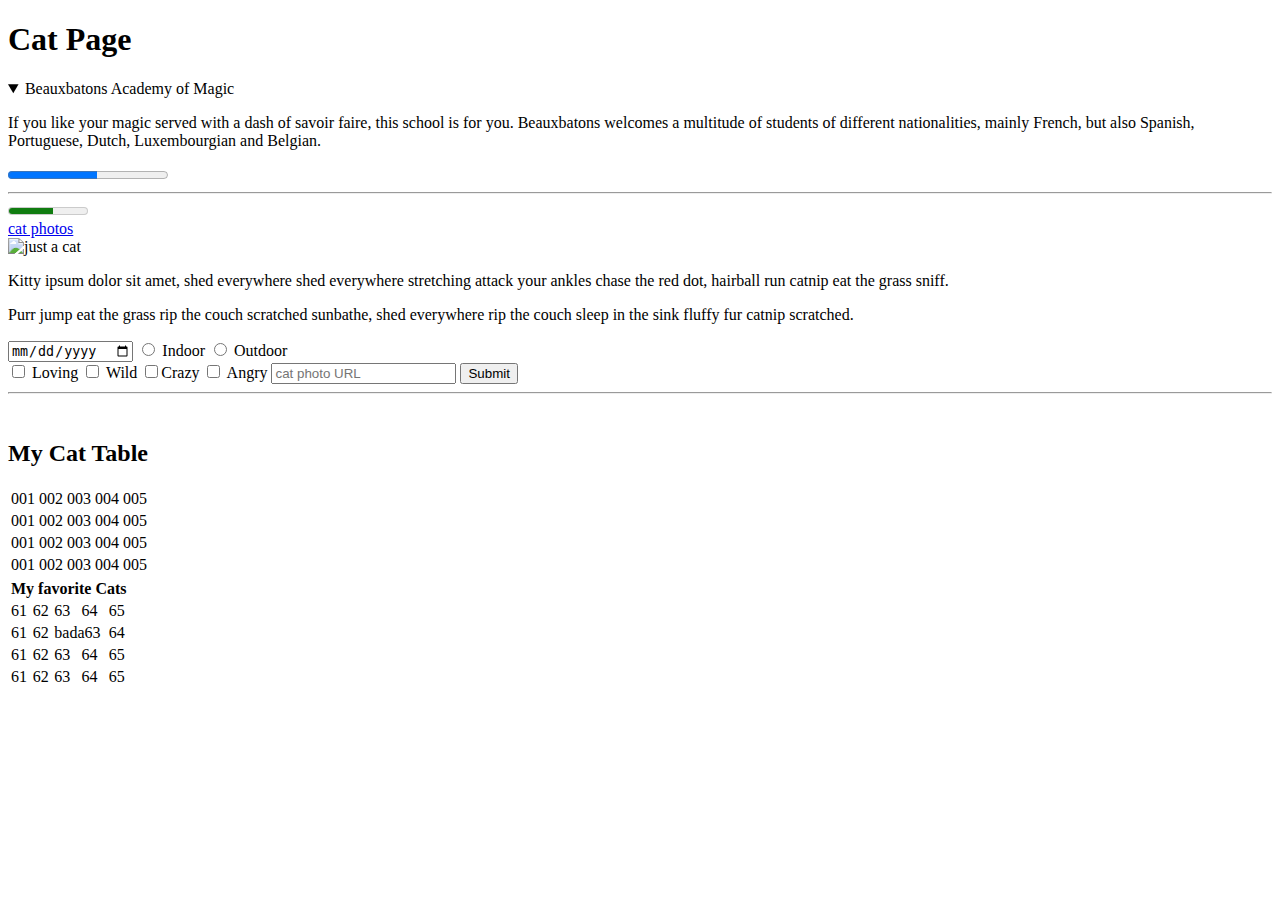
==== index.html @ 19daad34 "HTML today" ====
<!DOCTYPE html>
<html lang="en">
<head>
    <meta charset="UTF-8">
    <meta name="viewport" content="width=device-width, initial-scale=1.0">
    <meta http-equiv="X-UA-Compatible" content="ie=edge">
    <title>HTML Playground</title>
</head>
<body>
    <main>
        <h1>Cat Page</h1>
        <details open>
                <summary>Beauxbatons Academy of Magic</summary>
                <p>
                    If you like your magic served with a dash of savoir faire, this school is for you. Beauxbatons welcomes a multitude of students of different nationalities, mainly French, but also Spanish, Portuguese, Dutch, Luxembourgian and Belgian.
                </p>
            </details>
        <progress value="56" max="100"></progress>
        <hr>
<meter min="0" max="100" value="56" low="25" high="75" optimum="50"></meter>
        <div><a href="http://freecatphotoapp.com">cat photos</a></div>
        
        <img src="https://bit.ly/fcc-relaxing-cat" alt="just a cat">
        <p>Kitty ipsum dolor sit amet, shed everywhere shed everywhere stretching attack your ankles chase the red dot, hairball run catnip eat the grass sniff.</p>
        <p>
           Purr jump eat the grass rip the couch scratched sunbathe, shed everywhere rip the couch sleep in the sink fluffy fur catnip scratched. 
        </p>
    </main>
    <form action="/submit-cat-photo">
        <input type="date">
        <label for="indoor"><input id="indoor" type="radio" name="indoor-outdoor"> Indoor</label>
        <label for="outdoor"><input id="outdoor" type="radio" name="indoor-outdoor"> Outdoor</label><br>
    
        <label for="loving"><input id="loving" type="checkbox" name="personality" required> Loving</label>
        <label for="wild"><input id="wild" type="checkbox" name="personality"> Wild</label>
        <label for="crazy"><input id="crazy" type="checkbox" name="personality">Crazy</label>
        <label for="angry"><input id="angry" type="checkbox" name="personality"> Angry</label>

    
    
        <input type="text" placeholder="cat photo URL" required>
        <button type="submit">Submit</button>
      </form>
      <hr>
      <br>
      <h2>My Cat Table</h2>
      <table>
          <tr>
              <td>001</td>
              <td>002</td>
              <td>003</td>
              <td>004</td>
              <td>005</td>
          </tr>
          <tr>
              <td>001</td>
              <td>002</td>
              <td>003</td>
              <td>004</td>
              <td>005</td>
          </tr>
          <tr>
              <td>001</td>
              <td>002</td>
              <td>003</td>
              <td>004</td>
              <td>005</td>
          </tr>
          <tr>
              <td>001</td>
              <td>002</td>
              <td>003</td>
              <td>004</td>
              <td>005</td>
          </tr>
      </table>

      <table>
          <thead>
              <tr>
                  <th colspan="5">My favorite Cats</th>
              </tr>
          </thead>
          <tr>
              <td>61</td>
              <td>62</td>
              <td>63</td>
              <td>64</td>
              <td>65</td>
          </tr>
          <tr>
              <td>61</td>
              <td>62</td>
              <td colspan="2">bada63</td>
              <td>64</td>
            </tr>
          <tr>
              <td>61</td>
              <td>62</td>
              <td>63</td>
              <td>64</td>
              <td>65</td>
          </tr>
          <tr>
              <td>61</td>
              <td>62</td>
              <td>63</td>
              <td>64</td>
              <td>65</td>
          </tr>
      </table>
    
</body>
</html>
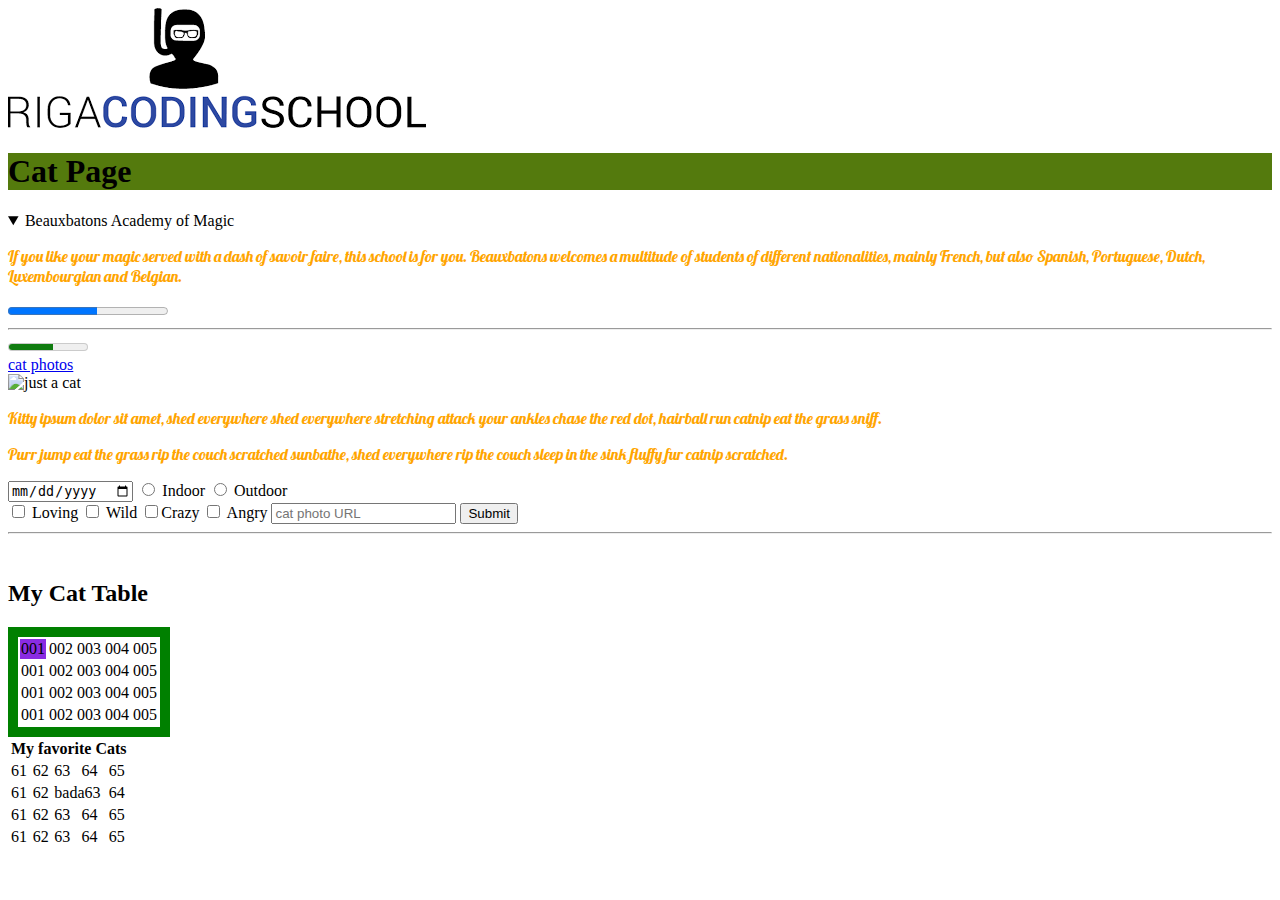
==== commit 8e1b36aa: "Added logo, styles" ====
--- a/index.html
+++ b/index.html
@@ -5,10 +5,16 @@
     <meta name="viewport" content="width=device-width, initial-scale=1.0">
     <meta http-equiv="X-UA-Compatible" content="ie=edge">
     <title>HTML Playground</title>
+    
+    <link href="https://fonts.googleapis.com/css?family=Lobster" rel="stylesheet" type="text/css">
+    <link rel="stylesheet" href="style.css">
 </head>
 <body>
+    <header>
+        <img src="img/logo.png" alt="">
+    </header>
     <main>
-        <h1>Cat Page</h1>
+        <h1 style="background-color:rgb(84, 122, 13);">Cat Page</h1>
         <details open>
                 <summary>Beauxbatons Academy of Magic</summary>
                 <p>
@@ -44,9 +50,9 @@
       <hr>
       <br>
       <h2>My Cat Table</h2>
-      <table>
+      <table class="thick-green-border">
           <tr>
-              <td>001</td>
+              <td id="special-cell">001</td>
               <td>002</td>
               <td>003</td>
               <td>004</td>
--- a/style.css
+++ b/style.css
@@ -0,0 +1,18 @@
+p {
+    color: orange;
+    font-family: Lobster;
+}
+
+h1 {
+    background-color: brown;
+}
+
+.thick-green-border {
+    border-color: green;
+    border-width: 10px;
+    border-style: solid;
+  }
+
+  #special-cell {
+      background-color: blueviolet;
+  }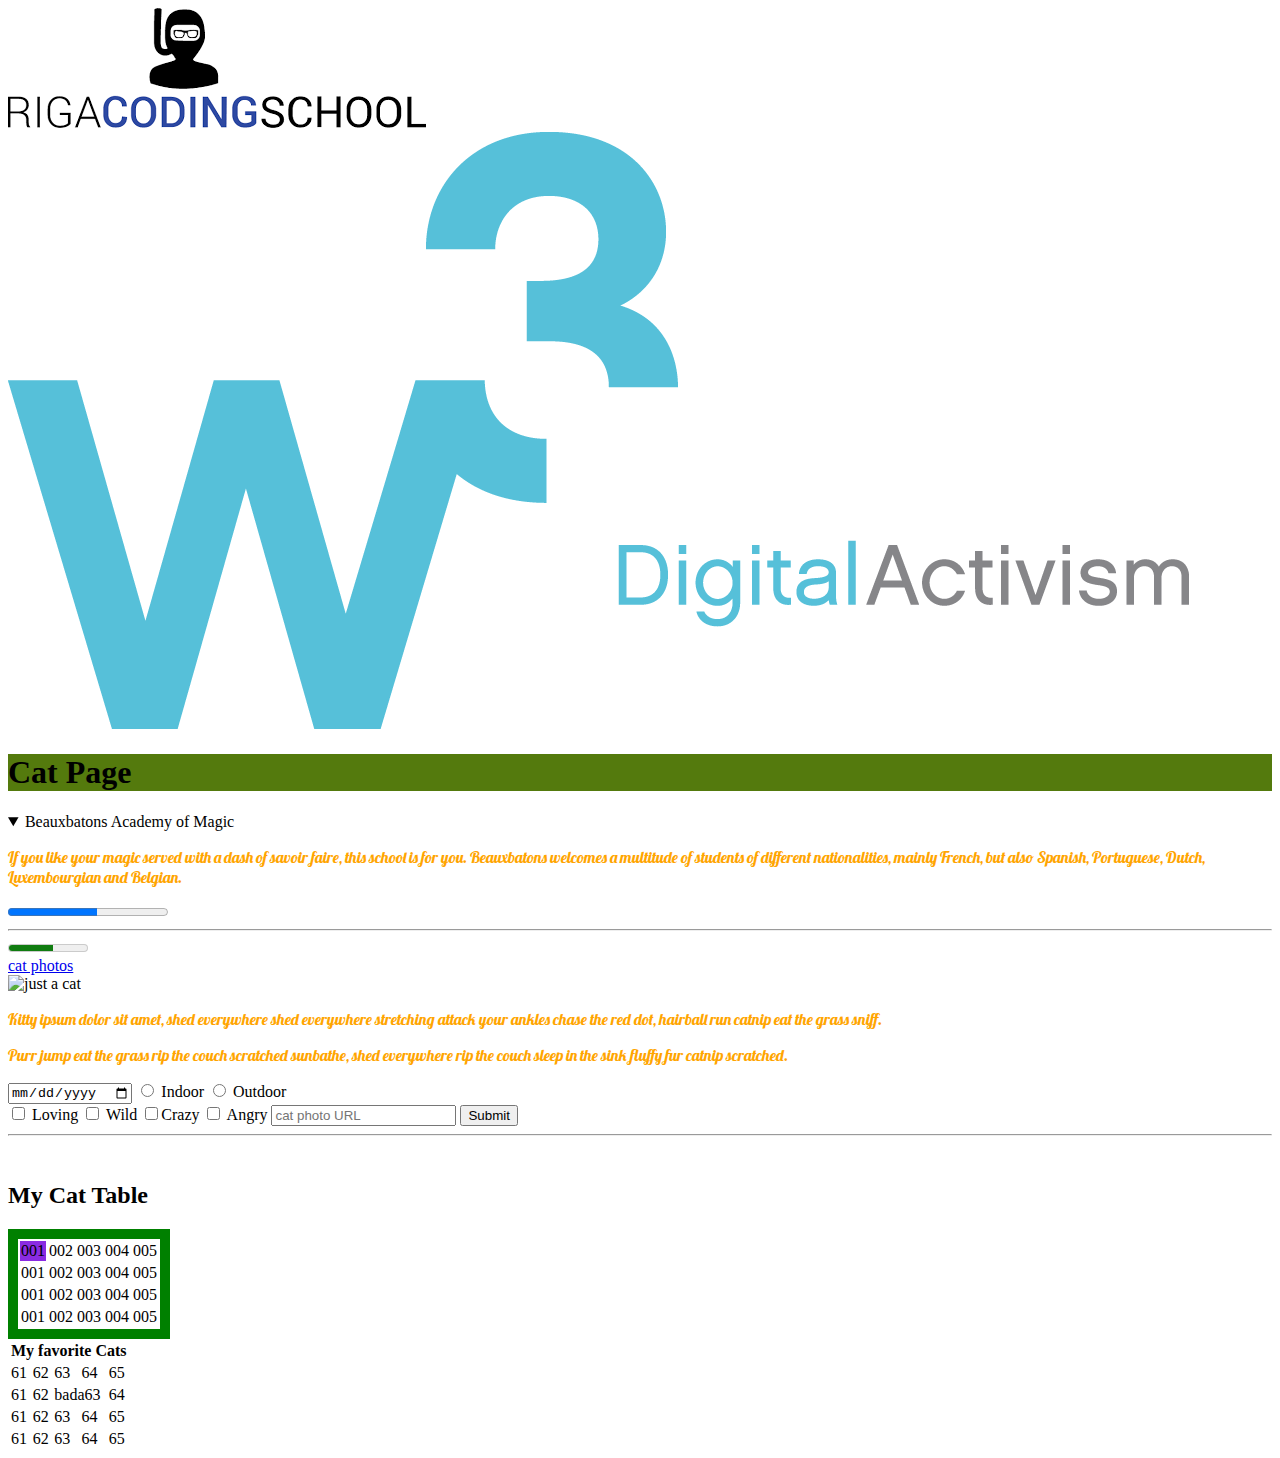
==== commit d37607b4: "Added new logo" ====
--- a/index.html
+++ b/index.html
@@ -12,6 +12,8 @@
 <body>
     <header>
         <img src="img/logo.png" alt="">
+        <img src="img/svg-w3c-h.svg" alt="">
+        <img src="img/W3_Logo_RGB_2.png" alt="">
     </header>
     <main>
         <h1 style="background-color:rgb(84, 122, 13);">Cat Page</h1>
